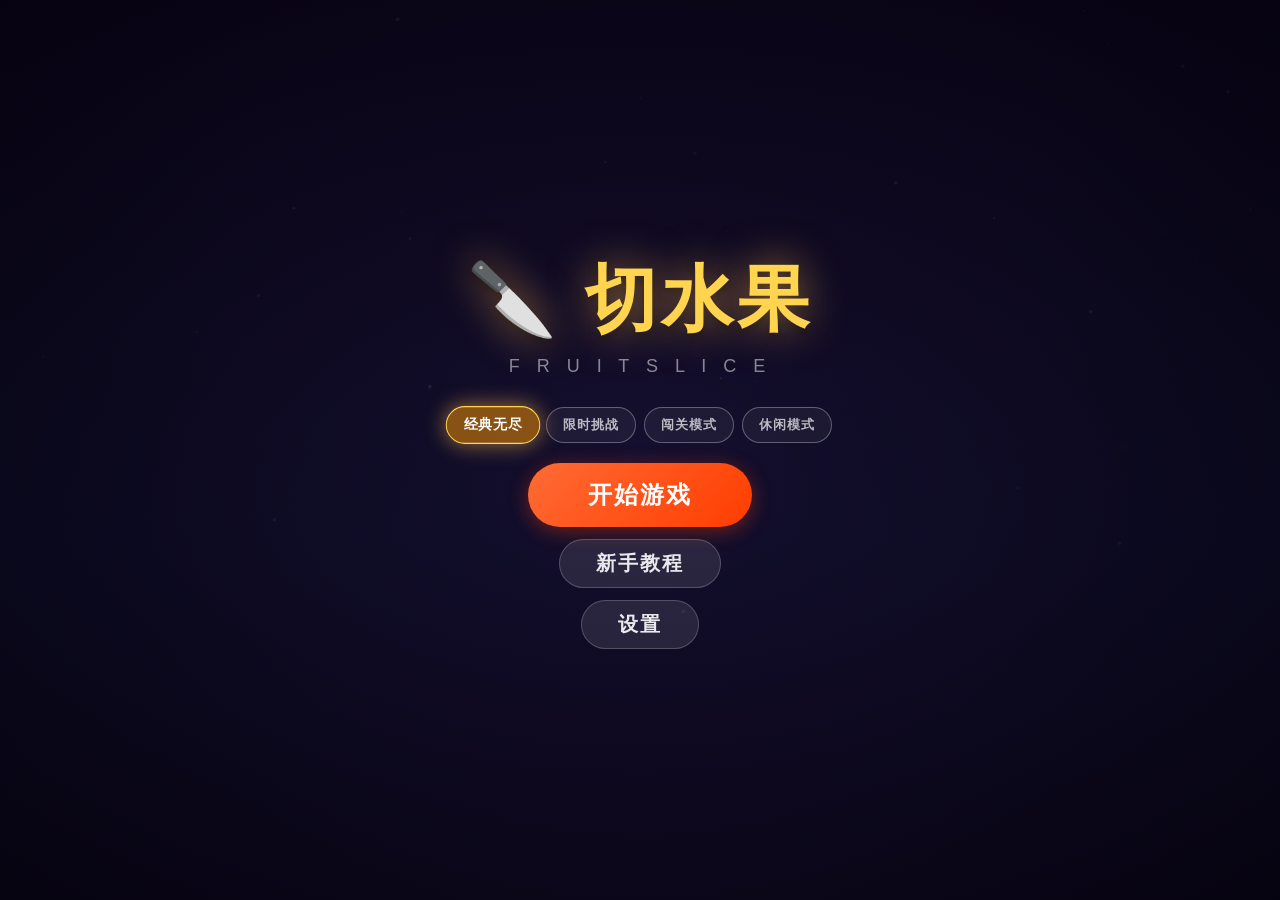
==== index.html @ 5a1efdc5 "添加 Android APK 编译支持" ====
<!DOCTYPE html>
<html lang="zh-CN">
<head>
    <meta charset="UTF-8">
    <meta name="viewport" content="width=device-width, initial-scale=1.0, user-scalable=no, viewport-fit=cover">
    <meta name="apple-mobile-web-app-capable" content="yes">
    <meta name="apple-mobile-web-app-status-bar-style" content="black-translucent">
    <meta name="apple-mobile-web-app-title" content="切水果">
    <meta name="mobile-web-app-capable" content="yes">
    <meta name="theme-color" content="#1A0A2E">
    <title>切水果</title>
    <link rel="stylesheet" href="css/style.css">
</head>
<body>
    <canvas id="gameCanvas"></canvas>

    <div id="menuScreen" class="overlay">
        <h1 class="game-title">🔪 切水果</h1>
        <p class="game-subtitle">F R U I T  S L I C E</p>
        <div class="mode-selector">
            <button class="mode-btn active" data-mode="classic">经典无尽</button>
            <button class="mode-btn" data-mode="timed">限时挑战</button>
            <button class="mode-btn" data-mode="levels">闯关模式</button>
            <button class="mode-btn" data-mode="casual">休闲模式</button>
        </div>
        <div class="menu-buttons">
            <button id="btnStart" class="btn btn-primary">开始游戏</button>
            <button id="btnTutorial" class="btn btn-secondary">新手教程</button>
            <button id="btnSettings" class="btn btn-secondary">设置</button>
        </div>
    </div>

    <div id="hud" class="overlay hidden">
        <div class="hud-top">
            <div class="hud-left">
                <span class="score-label">得分</span>
                <span id="scoreDisplay">0</span>
                <span id="bestDisplay">最高: 0</span>
                <span id="modeLabel">经典无尽</span>
            </div>
            <div class="hud-center">
                <div id="levelTarget" class="hidden">目标: 30 分</div>
                <div class="level-progress-bar hidden" id="levelProgressBar"><div id="levelProgress"></div></div>
                <div id="comboDisplay"></div>
            </div>
            <div class="hud-right">
                <div id="livesDisplay"></div>
                <div id="timerDisplay" class="hidden">60s</div>
                <button id="btnPause" class="btn-pause">||</button>
            </div>
        </div>
    </div>

    <div id="pauseScreen" class="overlay hidden">
        <h2 class="pause-title">暂停</h2>
        <div class="pause-buttons">
            <button id="btnResume" class="btn btn-primary">继续游戏</button>
            <button id="btnRestartPause" class="btn btn-secondary">重新开始</button>
            <button id="btnMenu" class="btn btn-secondary">返回菜单</button>
        </div>
    </div>

    <div id="gameOverScreen" class="overlay hidden">
        <h2 class="gameover-title">游戏结束</h2>
        <div id="finalNewBest" class="hidden">新纪录！</div>
        <div class="stats-grid">
            <div class="stat-item"><div class="stat-label">得分</div><div class="stat-value highlight" id="finalScore">0</div></div>
            <div class="stat-item"><div class="stat-label">最高分</div><div class="stat-value" id="finalBest">0</div></div>
            <div class="stat-item"><div class="stat-label">用时</div><div class="stat-value" id="finalTime">0:00</div></div>
            <div class="stat-item"><div class="stat-label">最大连击</div><div class="stat-value" id="finalCombo">0</div></div>
        </div>
        <div class="gameover-buttons">
            <button id="btnPlayAgain" class="btn btn-primary">再来一局</button>
            <button id="btnMenu2" class="btn btn-secondary">返回菜单</button>
        </div>
    </div>

    <div id="settingsScreen" class="overlay hidden">
        <h2 class="settings-title">设置</h2>
        <div class="settings-content">
            <div class="setting-group">
                <div class="setting-label">音效</div>
                <div class="setting-row"><button id="btnSoundToggle" class="btn btn-small btn-secondary">音效：开</button></div>
            </div>
            <div class="setting-group">
                <div class="setting-label">音量</div>
                <input type="range" id="volumeSlider" min="0" max="1" step="0.1" value="0.7">
            </div>
            <div class="setting-group">
                <div class="setting-label">刀刃样式</div>
                <div class="setting-row">
                    <button class="skin-option active" data-skin="default">默认</button>
                    <button class="skin-option" data-skin="fire">烈焰</button>
                    <button class="skin-option" data-skin="ice">寒冰</button>
                    <button class="skin-option" data-skin="thunder">雷电</button>
                </div>
            </div>
            <div class="setting-group">
                <div class="setting-label">画质</div>
                <div class="setting-row">
                    <button class="quality-option active" data-quality="high">高</button>
                    <button class="quality-option" data-quality="medium">中</button>
                    <button class="quality-option" data-quality="low">低</button>
                </div>
            </div>
            <div class="setting-group"><button id="btnResetScore" class="btn btn-small btn-secondary">重置最高分</button></div>
            <button id="btnCloseSettings" class="btn btn-primary">返回</button>
        </div>
    </div>

    <div id="tutorialScreen" class="overlay hidden">
        <h2 class="tutorial-title">新手教程</h2>
        <div class="tutorial-content">
            <div class="tutorial-step" data-step="1"><div class="tutorial-icon">👆</div><p class="tutorial-text">用鼠标或手指在屏幕上<b>滑动</b>，划出刀光</p></div>
            <div class="tutorial-step hidden" data-step="2"><div class="tutorial-icon">🍉</div><p class="tutorial-text">用刀光<b>划过水果</b>即可切开得分！</p></div>
            <div class="tutorial-step hidden" data-step="3"><div class="tutorial-icon">💣</div><p class="tutorial-text">小心<b>炸弹</b>！切到炸弹会立即结束游戏</p></div>
            <div class="tutorial-step hidden" data-step="4"><div class="tutorial-icon">🔥</div><p class="tutorial-text"><b>连续切水果</b>触发连击，获得额外加分！</p></div>
            <div class="tutorial-step hidden" data-step="5"><div class="tutorial-icon">❤️</div><p class="tutorial-text">不要漏掉水果，每次漏掉会<b>扣除一颗心</b></p></div>
            <div class="tutorial-dots"><span>●</span><span>○</span><span>○</span><span>○</span><span>○</span></div>
            <button id="btnCloseTutorial" class="btn btn-primary">准备好了！</button>
        </div>
    </div>

    <script src="js/config.js"></script>
    <script src="js/storage.js"></script>
    <script src="js/sound.js"></script>
    <script src="js/particles.js"></script>
    <script src="js/blade.js"></script>
    <script src="js/fruit.js"></script>
    <script src="js/bomb.js"></script>
    <script src="js/ui.js"></script>
    <script src="js/main.js"></script>
</body>
</html>
---- css/style.css ----
/* ========== 基础重置 ========== */
*, *::before, *::after {
    margin: 0;
    padding: 0;
    box-sizing: border-box;
}

html, body {
    width: 100%;
    height: 100%;
    overflow: hidden;
    background: #0a0a1a;
    font-family: "Microsoft YaHei", "PingFang SC", "Helvetica Neue", sans-serif;
    user-select: none;
    -webkit-user-select: none;
    -webkit-tap-highlight-color: transparent;
    touch-action: none;
}

/* ========== Canvas ========== */
#gameCanvas {
    position: fixed;
    top: 0;
    left: 0;
    width: 100%;
    height: 100%;
    z-index: 1;
    cursor: none;
}

/* ========== 覆盖层通用 ========== */
.overlay {
    position: fixed;
    top: 0;
    left: 0;
    width: 100%;
    height: 100%;
    z-index: 10;
    display: flex;
    flex-direction: column;
    align-items: center;
    justify-content: center;
    pointer-events: all;
}

.overlay.hidden {
    display: none;
}

/* ========== 菜单页 ========== */
#menuScreen {
    background: radial-gradient(ellipse at center, rgba(20,10,40,0.85) 0%, rgba(5,2,15,0.95) 100%);
}

.game-title {
    font-size: clamp(36px, 8vw, 72px);
    font-weight: 900;
    color: #FFD54F;
    text-shadow: 0 0 40px rgba(255,183,77,0.6), 0 4px 8px rgba(0,0,0,0.5);
    margin-bottom: 8px;
    letter-spacing: 4px;
}

.game-subtitle {
    font-size: clamp(12px, 2.5vw, 18px);
    color: rgba(255,255,255,0.5);
    margin-bottom: 30px;
    letter-spacing: 6px;
}

.menu-buttons {
    display: flex;
    flex-direction: column;
    gap: 12px;
    align-items: center;
}

.btn {
    padding: 14px 48px;
    font-size: clamp(14px, 3vw, 20px);
    font-weight: 700;
    border: none;
    border-radius: 50px;
    cursor: pointer;
    transition: all 0.2s ease;
    letter-spacing: 2px;
    font-family: inherit;
    outline: none;
}

.btn:active {
    transform: scale(0.95);
}

.btn-primary {
    background: linear-gradient(135deg, #FF6B35, #FF3D00);
    color: #FFF;
    box-shadow: 0 4px 20px rgba(255,61,0,0.4);
    font-size: clamp(16px, 3.5vw, 24px);
    padding: 16px 60px;
}

.btn-primary:hover {
    box-shadow: 0 6px 30px rgba(255,61,0,0.6);
    transform: translateY(-2px);
}

.btn-secondary {
    background: rgba(255,255,255,0.1);
    color: rgba(255,255,255,0.9);
    border: 1px solid rgba(255,255,255,0.2);
    padding: 10px 36px;
}

.btn-secondary:hover {
    background: rgba(255,255,255,0.18);
}

.btn-small {
    padding: 8px 20px;
    font-size: 14px;
    letter-spacing: 1px;
}

/* 模式选择 */
.mode-selector {
    display: flex;
    gap: 8px;
    margin-bottom: 20px;
    flex-wrap: wrap;
    justify-content: center;
}

.mode-btn {
    padding: 8px 16px;
    font-size: 13px;
    font-weight: 600;
    border: 1px solid rgba(255,255,255,0.3);
    border-radius: 20px;
    background: rgba(255,255,255,0.05);
    color: rgba(255,255,255,0.7);
    cursor: pointer;
    transition: all 0.2s;
    font-family: inherit;
    letter-spacing: 1px;
}

.mode-btn:hover {
    background: rgba(255,255,255,0.15);
    color: #FFF;
}

.mode-btn.active {
    background: rgba(255,152,0,0.5);
    border-color: #FFD54F;
    color: #FFF;
    box-shadow: 0 0 20px rgba(255,183,77,0.6);
    transform: scale(1.05);
    font-weight: 700;
}

/* ========== HUD ========== */
#hud {
    background: transparent;
    pointer-events: none;
    justify-content: flex-start;
    padding: 16px 20px;
}

.hud-top {
    display: flex;
    justify-content: space-between;
    align-items: flex-start;
    width: 100%;
    max-width: 100%;
}

.hud-left, .hud-right {
    display: flex;
    flex-direction: column;
    gap: 4px;
}

.hud-left {
    align-items: flex-start;
}

.hud-right {
    align-items: flex-end;
}

.score-label {
    font-size: 12px;
    color: rgba(255,255,255,0.5);
    letter-spacing: 2px;
}

#scoreDisplay {
    font-size: clamp(28px, 5vw, 42px);
    font-weight: 900;
    color: #FFF;
    text-shadow: 0 0 20px rgba(255,255,255,0.4);
}

#bestDisplay {
    font-size: 14px;
    color: rgba(255,255,255,0.6);
}

#livesDisplay {
    display: flex;
    gap: 4px;
    font-size: clamp(18px, 3vw, 24px);
}

.heart {
    transition: all 0.3s ease;
}

.heart.empty {
    opacity: 0.3;
    filter: grayscale(1);
}

#comboDisplay {
    font-size: clamp(14px, 2.5vw, 20px);
    font-weight: 700;
    color: rgba(255,255,255,0.6);
    transition: all 0.3s ease;
    text-align: center;
    margin-top: 4px;
}

#comboDisplay.active {
    color: #FFD54F;
    text-shadow: 0 0 20px rgba(255,213,79,0.6);
    animation: comboPulse 0.3s ease;
}

#timerDisplay {
    font-size: clamp(20px, 4vw, 32px);
    font-weight: 900;
    color: #FF6B35;
    text-shadow: 0 0 15px rgba(255,107,53,0.5);
}

#timerDisplay.hidden {
    display: none;
}

#modeLabel {
    font-size: 11px;
    color: rgba(255,255,255,0.4);
    letter-spacing: 1px;
}

.hud-center {
    text-align: center;
}

#levelTarget {
    font-size: 13px;
    color: rgba(255,255,255,0.7);
    margin-bottom: 4px;
}

#levelTarget.hidden {
    display: none;
}

.level-progress-bar {
    width: 120px;
    height: 4px;
    background: rgba(255,255,255,0.15);
    border-radius: 2px;
    overflow: hidden;
    margin: 0 auto;
}

.level-progress-bar.hidden {
    display: none;
}

#levelProgress {
    height: 100%;
    background: linear-gradient(90deg, #FF6B35, #FFD54F);
    border-radius: 2px;
    transition: width 0.3s ease;
    width: 0%;
}

.btn-pause {
    background: rgba(255,255,255,0.1);
    border: 1px solid rgba(255,255,255,0.25);
    color: #FFF;
    width: 40px;
    height: 40px;
    border-radius: 50%;
    font-size: 18px;
    cursor: pointer;
    pointer-events: all;
    display: flex;
    align-items: center;
    justify-content: center;
    transition: all 0.2s;
}

.btn-pause:hover {
    background: rgba(255,255,255,0.2);
}

/* ========== 暂停页 ========== */
#pauseScreen {
    background: rgba(0,0,0,0.7);
    backdrop-filter: blur(4px);
}

.pause-title {
    font-size: clamp(28px, 6vw, 48px);
    font-weight: 900;
    color: #FFF;
    margin-bottom: 24px;
    letter-spacing: 4px;
}

.pause-buttons {
    display: flex;
    flex-direction: column;
    gap: 12px;
    align-items: center;
}

/* ========== 结算页 ========== */
#gameOverScreen {
    background: rgba(0,0,0,0.75);
    backdrop-filter: blur(6px);
}

.gameover-title {
    font-size: clamp(32px, 7vw, 56px);
    font-weight: 900;
    color: #FF5252;
    margin-bottom: 20px;
    text-shadow: 0 0 30px rgba(255,82,82,0.5);
    letter-spacing: 3px;
}

.stats-grid {
    display: grid;
    grid-template-columns: 1fr 1fr;
    gap: 16px;
    margin-bottom: 24px;
    width: min(320px, 85vw);
}

.stat-item {
    background: rgba(255,255,255,0.06);
    border: 1px solid rgba(255,255,255,0.1);
    border-radius: 12px;
    padding: 12px 16px;
    text-align: center;
}

.stat-label {
    font-size: 11px;
    color: rgba(255,255,255,0.5);
    letter-spacing: 1px;
    margin-bottom: 4px;
}

.stat-value {
    font-size: clamp(20px, 4vw, 32px);
    font-weight: 900;
    color: #FFF;
}

.stat-value.highlight {
    color: #FFD54F;
    text-shadow: 0 0 15px rgba(255,213,79,0.5);
}

#finalNewBest {
    font-size: 16px;
    font-weight: 700;
    color: #FFD54F;
    margin-bottom: 16px;
    animation: newBestPulse 0.8s ease infinite alternate;
}

#finalNewBest.hidden {
    display: none;
}

.gameover-buttons {
    display: flex;
    flex-direction: column;
    gap: 10px;
    align-items: center;
}

/* ========== 设置页 ========== */
#settingsScreen {
    background: rgba(0,0,0,0.85);
    backdrop-filter: blur(6px);
}

.settings-title {
    font-size: clamp(24px, 5vw, 40px);
    font-weight: 900;
    color: #FFF;
    margin-bottom: 24px;
    letter-spacing: 3px;
}

.settings-content {
    width: min(360px, 85vw);
    display: flex;
    flex-direction: column;
    gap: 20px;
}

.setting-group {
    background: rgba(255,255,255,0.05);
    border: 1px solid rgba(255,255,255,0.1);
    border-radius: 12px;
    padding: 16px;
}

.setting-label {
    font-size: 13px;
    color: rgba(255,255,255,0.6);
    margin-bottom: 10px;
    letter-spacing: 1px;
}

.setting-row {
    display: flex;
    gap: 8px;
    flex-wrap: wrap;
}

.skin-option, .quality-option {
    padding: 8px 14px;
    font-size: 13px;
    border: 1px solid rgba(255,255,255,0.3);
    border-radius: 16px;
    background: rgba(255,255,255,0.05);
    color: rgba(255,255,255,0.7);
    cursor: pointer;
    transition: all 0.2s;
    font-family: inherit;
}

.skin-option:hover, .quality-option:hover {
    background: rgba(255,255,255,0.15);
}

.skin-option.active, .quality-option.active {
    border-color: #FF9800;
    color: #FFD54F;
    background: rgba(255,152,0,0.2);
    box-shadow: 0 0 10px rgba(255,152,0,0.2);
}

#volumeSlider {
    width: 100%;
    accent-color: #FF9800;
}

/* ========== 教程页 ========== */
#tutorialScreen {
    background: rgba(0,0,0,0.85);
    backdrop-filter: blur(6px);
}

.tutorial-title {
    font-size: clamp(22px, 5vw, 36px);
    font-weight: 900;
    color: #FFD54F;
    margin-bottom: 20px;
}

.tutorial-content {
    width: min(400px, 85vw);
    text-align: center;
}

.tutorial-step {
    margin-bottom: 16px;
}

.tutorial-step.hidden {
    display: none;
}

.tutorial-icon {
    font-size: 48px;
    margin-bottom: 12px;
}

.tutorial-text {
    font-size: 16px;
    color: rgba(255,255,255,0.8);
    line-height: 1.6;
}

.tutorial-dots {
    display: flex;
    gap: 8px;
    justify-content: center;
    margin: 16px 0;
}

/* ========== 动画 ========== */
@keyframes comboPulse {
    0% { transform: scale(1); }
    50% { transform: scale(1.3); }
    100% { transform: scale(1); }
}

@keyframes newBestPulse {
    from { opacity: 0.6; transform: scale(0.95); }
    to { opacity: 1; transform: scale(1.05); }
}

/* ========== 响应式 ========== */
@media (max-width: 480px) {
    .mode-selector {
        gap: 6px;
    }
    .mode-btn {
        padding: 6px 12px;
        font-size: 11px;
    }
    .btn {
        padding: 12px 32px;
        font-size: 14px;
    }
    .btn-primary {
        padding: 14px 40px;
        font-size: 16px;
    }
    .stats-grid {
        gap: 10px;
    }
    .stat-item {
        padding: 10px 12px;
    }
}

@media (min-width: 1200px) {
    .stats-grid {
        width: 400px;
        gap: 20px;
    }
}

/* 横屏适配 */
@media (orientation: landscape) and (max-height: 500px) {
    .game-title {
        font-size: 28px;
        margin-bottom: 4px;
    }
    .game-subtitle {
        margin-bottom: 12px;
    }
    .menu-buttons {
        gap: 8px;
    }
    .btn {
        padding: 8px 28px;
    }
    .btn-primary {
        padding: 10px 36px;
    }
    .mode-selector {
        margin-bottom: 10px;
    }
    .stats-grid {
        grid-template-columns: repeat(4, 1fr);
    }
}
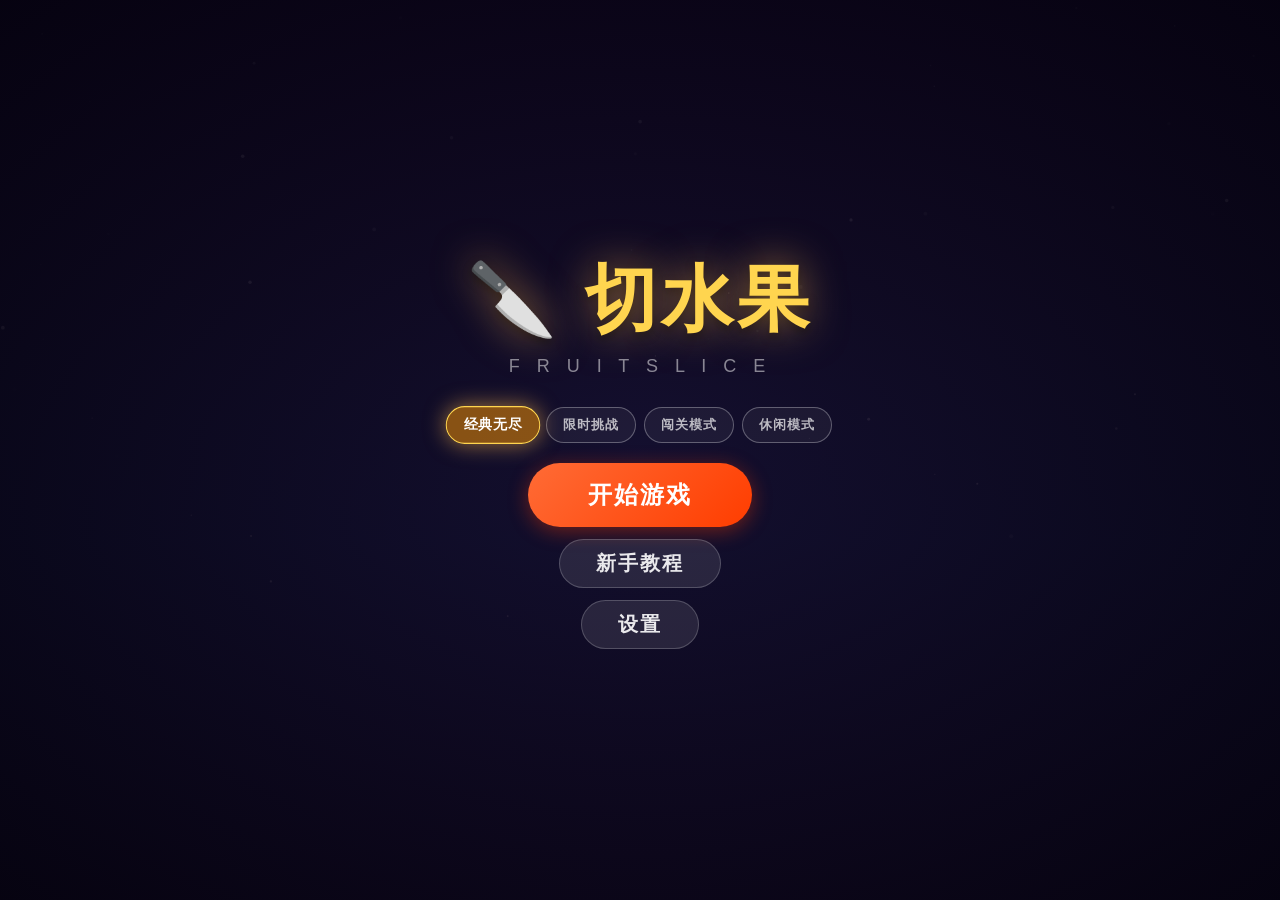
==== commit a5d44ede: "添加静态 manifest.json + 512px PNG 图标" ====
--- a/index.html
+++ b/index.html
@@ -9,6 +9,7 @@
     <meta name="mobile-web-app-capable" content="yes">
     <meta name="theme-color" content="#1A0A2E">
     <title>切水果</title>
+    <link rel="manifest" href="manifest.json">
     <link rel="stylesheet" href="css/style.css">
 </head>
 <body>
